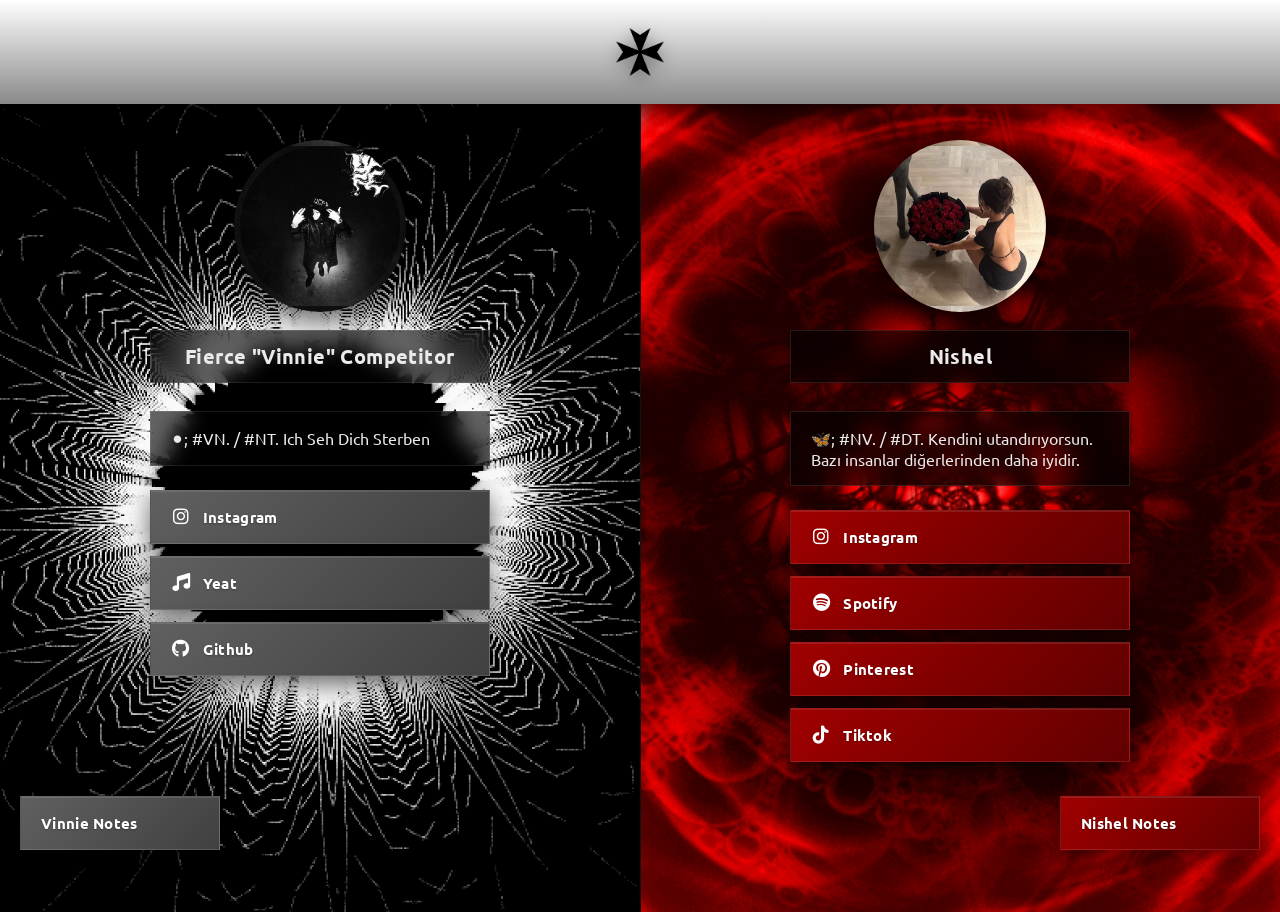
==== docs/index.html @ 677d3b59 "16 October" ====
<!-- BU BİR 1889 BİLEŞENİDİR TAMAMEN TIPA TIP KOPYALANMASI YASAKTIR. -->




<!DOCTYPE html>
<html lang="en">




<head>
    <meta charset="UTF-8">

    <meta name="viewport" content="width=device-width, initial-scale=1.0">

    <title>1889 SPECIALS</title>

    <link rel="icon" type="image/png" href=../IENA/1889.png">

    <link rel="stylesheet" href="style.css">

    <link rel="preconnect" href="https://fonts.googleapis.com">

    <link rel="preconnect" href="https://fonts.gstatic.com" crossorigin>

    <link href="https://fonts.googleapis.com/css2?family=Ubuntu:wght@300;400;500;700&display=swap" rel="stylesheet">
    
    <link rel="stylesheet" href="https://cdnjs.cloudflare.com/ajax/libs/font-awesome/6.4.0/css/all.min.css">

</head>




<body>
    <audio id="Background-Music" loop>

        <source src="../Music/NV.mp3" type="audio/mpeg">

    </audio>




    <header class="App-Header">

        <img src="../IENA/1889.png" alt="1889" class="Header-Logo">

    </header>




    <div class="Main-Viewport">

        <div class="Person-Column" id="V_Column">

            <div class="Person-Frame">

                <div class="Person-Avatar" style="background-image: url('../V_Folder/Vinnie.jpg');"></div>
                <div class="Person-Name">Fierce "Vinnie" Competitor</div>
                <div class="Bio-Block" id="V_Bio"></div>
                <div class="Buttons-Stack">


                    <button class="Action-Button V-Button" id="V_Button_1">
                        <i class="fab fa-instagram"></i>
                        <span class="Button-Text">Instagram</span>
                    </button>


                    <button class="Action-Button V-Button" id="V_Button_2">
                        <i class="fas fa-music"></i>
                        <span class="Button-Text">Yeat</span>
                    </button>


                    <button class="Action-Button V-Button" id="V_Button_3">
                        <i class="fab fa-github"></i>
                        <span class="Button-Text">Github</span>
                    </button>

                </div>

            </div>

        </div>




        <div class="Person-Column" id="N_Column">

            <div class="Person-Frame">

                <div class="Person-Avatar" style="background-image: url('../N_Folder/Nishel.jpg');"></div>
                <div class="Person-Name">Nishel</div>
                <div class="Bio-Block" id="N_Bio"></div>
                <div class="Buttons-Stack">


                    <button class="Action-Button N-Button" id="N_Button_1">
                        <i class="fab fa-instagram"></i>
                        <span class="Button-Text">Instagram</span>
                    </button>


                    <button class="Action-Button N-Button" id="N_Button_2">
                        <i class="fab fa-spotify"></i>
                        <span class="Button-Text">Spotify</span>
                    </button>


                    <button class="Action-Button N-Button" id="N_Button_3">
                        <i class="fab fa-pinterest"></i>
                        <span class="Button-Text">Pinterest</span>
                    </button>


                    <button class="Action-Button N-Button" id="N_Button_4">
                        <i class="fab fa-tiktok"></i>
                        <span class="Button-Text">Tiktok</span>
                    </button>

                </div>

            </div>

        </div>

    </div>




    <button class="Action-Button V-Button" id="V_Button_Message">
        <span class="Button-Text">Vinnie Notes</span>
    </button>




    <button class="Action-Button N-Button" id="N_Button_Message">
        <span class="Button-Text">Nishel Notes</span>
    </button>




    <script>
        const V_Bio_Text = "⚫; #VN. / #NT. Ich Seh Dich Sterben";
        Set_Bio_Text("V_Bio", V_Bio_Text);
        const V_Button_1_Link = "https://www.instagram.com/0001.vinnie/";
        const V_Button_2_Link = "https://music.youtube.com/watch?v=TroymF8_WAo";
        const V_Button_3_Link = "https://github.com/0001-Vinnie";



        const N_Bio_Text = "🦋; #NV. / #DT. Kendini utandırıyorsun. Bazı insanlar diğerlerinden daha iyidir.";
        Set_Bio_Text("N_Bio", N_Bio_Text);
        const N_Button_1_Link = "https://www.instagram.com/0005.nishel/";
        const N_Button_2_Link = "https://open.spotify.com/user/31ue23cku6papytwlgvmkqzmvhme?si=p1-697N8Q5yFjzRHMehl0A";
        const N_Button_3_Link = "https://pin.it/tcxnxQwHT";
        const N_Button_4_Link = "https://www.tiktok.com/@msnishel";




        function Set_Bio_Text(Element_Id, Bio_Text) {
            document.getElementById(Element_Id).innerText = Bio_Text;
        }




        function Redirect_To_Url(Url) {
            window.open(Url, '_blank');
        }




        function Start_Music() {
            const Music = document.getElementById('Background-Music');

            Music.volume = 0.3;

            Music.play().catch(error => {
                console.log('Music autoplay prevented:', error);
            });

        }




        document.body.addEventListener('click', Start_Music, { once: true });
        document.body.addEventListener('touchstart', Start_Music, { once: true });




        document.getElementById("V_Button_1").addEventListener("click", () => Redirect_To_Url(V_Button_1_Link));
        document.getElementById("V_Button_2").addEventListener("click", () => Redirect_To_Url(V_Button_2_Link));
        document.getElementById("V_Button_3").addEventListener("click", () => Redirect_To_Url(V_Button_3_Link));
        document.getElementById("V_Button_Message").addEventListener("click", () => window.location.href = "../Message/V_Message.html");




        document.getElementById("N_Button_1").addEventListener("click", () => Redirect_To_Url(N_Button_1_Link));
        document.getElementById("N_Button_2").addEventListener("click", () => Redirect_To_Url(N_Button_2_Link));
        document.getElementById("N_Button_3").addEventListener("click", () => Redirect_To_Url(N_Button_3_Link));
        document.getElementById("N_Button_4").addEventListener("click", () => Redirect_To_Url(N_Button_4_Link));
        document.getElementById("N_Button_Message").addEventListener("click", () => window.location.href = "../Message/N_Message.html");




    </script>

</body>

</html>
---- docs/style.css ----
/* BU BİR 1889 BİLEŞENİDİR TAMAMEN TIPA TIP KOPYALANMASI YASAKTIR. */




:Root {
  --Header-Height: 92px;
  --White: #ffffff;
  --Stripe-Red: #c33a3a;
  --Badge-Green: #39ff7a;
  --Bg: #0f0f10;
  --Text: #eaeaea;
  --Muted: #c7c7c7;
  --Card-Bg: rgba(255,255,255,0.03);
  --Glass-Border: rgba(255,255,255,0.06);
  --V-Background: url('../V_Folder/V_Background.gif');
  --N-Background: url('../N_Folder/N_Background.gif');
  --V-Gradient-Start: #606060;
  --V-Gradient-End: #404040;
  --N-Gradient-Start: #a00000;
  --N-Gradient-End: #600000;
}




Html, Body {
  height: 100%;
  margin: 0;
  background: var(--Bg);
  color: var(--Text);
  font-family: 'Ubuntu', 'Inter', ui-sans-serif, system-ui, -apple-system, "Segoe UI", Roboto, "Helvetica Neue", Arial;
  -webkit-font-smoothing: antialiased;
  -moz-osx-font-smoothing: grayscale;
}




.App-Header {
  height: var(--Header-Height);
  background: linear-gradient(180deg, var(--White) 0%, #898989 100%);
  position: relative;
  display: flex;
  align-items: flex-end;
  justify-content: center;
  padding-bottom: 12px;
  box-shadow: 0 8px 24px rgba(0,0,0,0.7);
}




.Header-Stripe {
  display: none;
}




.Header-Logo {
  width: 48px;
  height: 48px;
  object-fit: contain;
  filter: drop-shadow(0 4px 8px rgba(0,0,0,0.4));
  position: absolute;
  top: 50%;
  left: 50%;
  transform: translate(-50%, -50%);
}




.Main-Viewport {
  display: grid;
  grid-template-columns: 1fr 1fr;
  gap: 1px;
  height: calc(100vh - var(--Header-Height));
}




.Main-Viewport::before {
  content: "";
  position: absolute;
  top: var(--Header-Height);
  bottom: 0;
  left: 50%;
  width: 1px;
  background: rgba(255,255,255,0.03);
  transform: translateX(-0.5px);
  pointer-events: none;
}




.Person-Column {
  padding: 36px 28px;
  overflow-y: auto;
  -webkit-overflow-scrolling: touch;
  box-sizing: border-box;
  display: flex;
  flex-direction: column;
  align-items: center;
}




.Person-Frame {
  width: 340px;
  max-width: 86%;
  display: flex;
  flex-direction: column;
  align-items: center;
  gap: 18px;
  margin-bottom: 24px;
}




.Person-Avatar {
  width: 160px;
  height: 160px;
  border-radius: 50%;
  background-size: cover;
  background-position: center;
  box-shadow: 0 10px 30px rgba(0,0,0,0.6);
  border: 6px solid rgba(255,255,255,0.03);
}




.Person-Name {
  font-size: 20px;
  font-weight: 700;
  letter-spacing: 0.4px;
  background: rgba(0,0,0,0.6);
  padding: 12px 20px;
  border-radius: 0px;
  backdrop-filter: blur(10px);
  border: 1px solid rgba(255,255,255,0.1);
  text-align: center;
  width: 100%;
  box-sizing: border-box;
}




.Person-Role {
  font-size: 13px;
  color: var(--Muted);
}




.Bio-Block {
  width: 100%;
  background: rgba(0,0,0,0.6);
  border: 1px solid rgba(255,255,255,0.1);
  padding: 16px 20px;
  border-radius: 0px;
  color: var(--Text);
  margin-top: 10px;
  display: block;
  backdrop-filter: blur(10px);
  box-sizing: border-box;
}




.Bio-Block p {
  margin: 0;
  line-height: 1.45;
  color: var(--Muted);
  font-size: 14px;
}




.Buttons-Stack {
  width: 100%;
  display: flex;
  flex-direction: column;
  gap: 12px;
  align-items: stretch;
  margin-top: 6px;
}




.Action-Button {
  padding: 16px 20px;
  border-radius: 0px;
  border: 1px solid rgba(255,255,255,0.1);
  cursor: pointer;
  font-weight: 600;
  text-align: left;
  position: relative;
  overflow: hidden;
  transition: all 0.3s ease;
  font-family: 'Ubuntu', sans-serif;
  font-size: 15px;
  letter-spacing: 0.3px;
  background: rgba(0,0,0,0.6);
  backdrop-filter: blur(10px);
  color: #ffffff;
  box-sizing: border-box;
  display: flex;
  align-items: center;
  gap: 12px;
}



.Action-Button i {
  font-size: 18px;
  width: 20px;
  text-align: center;
}




.Action-Button:hover {
  transform: translateY(-2px);
  box-shadow: 0 12px 32px rgba(0,0,0,0.8);
}




.Action-Button:active {
  transform: translateY(0px);
}




.Button-Text {
  position: relative;
  z-index: 2;
  text-shadow: 0 1px 2px rgba(0,0,0,0.3);
}




#V_Column {
  background-color: #0f0f10;
  background-image: var(--V-Background);
  background-size: cover;
  background-position: center;
}




.V-Button {
  background: linear-gradient(135deg, var(--V-Gradient-Start) 0%, var(--V-Gradient-End) 100%);
  color: #ffffff;
  box-shadow: 0 8px 24px rgba(0,0,0,0.6), 
  inset 0 1px 0 rgba(255,255,255,0.1);
}




.V-Button:hover {
  background: linear-gradient(135deg, #707070 0%, #505050 100%);
}




#V_Button_Message {
  position: fixed;
  bottom: 50px;
  left: 20px;
  z-index: 1000;
  width: 200px;
}




#N_Column {
  background-color: #800000;
  background-image: var(--N-Background);
  background-size: cover;
  background-position: center;
}




.N-Button {
  background: linear-gradient(135deg, var(--N-Gradient-Start) 0%, var(--N-Gradient-End) 100%);
  color: #ffffff;
  box-shadow: 0 8px 24px rgba(0,0,0,0.6), 
  inset 0 1px 0 rgba(255,255,255,0.1);
}




.N-Button:hover {
  background: linear-gradient(135deg, #b00000 0%, #700000 100%);
}




#N_Button_Message {
  position: fixed;
  bottom: 50px;
  right: 20px;
  z-index: 1000;
  width: 200px;
}




@media (max-width: 900px) {

  .Main-Viewport {
    grid-template-columns: 1fr;
  }

  .Main-Viewport::before {
    display: none;
  }

  .App-Header {
    padding-bottom: 10px;
  }

  #V_Button_Message, #N_Button_Message {
      display: none;
  }

}
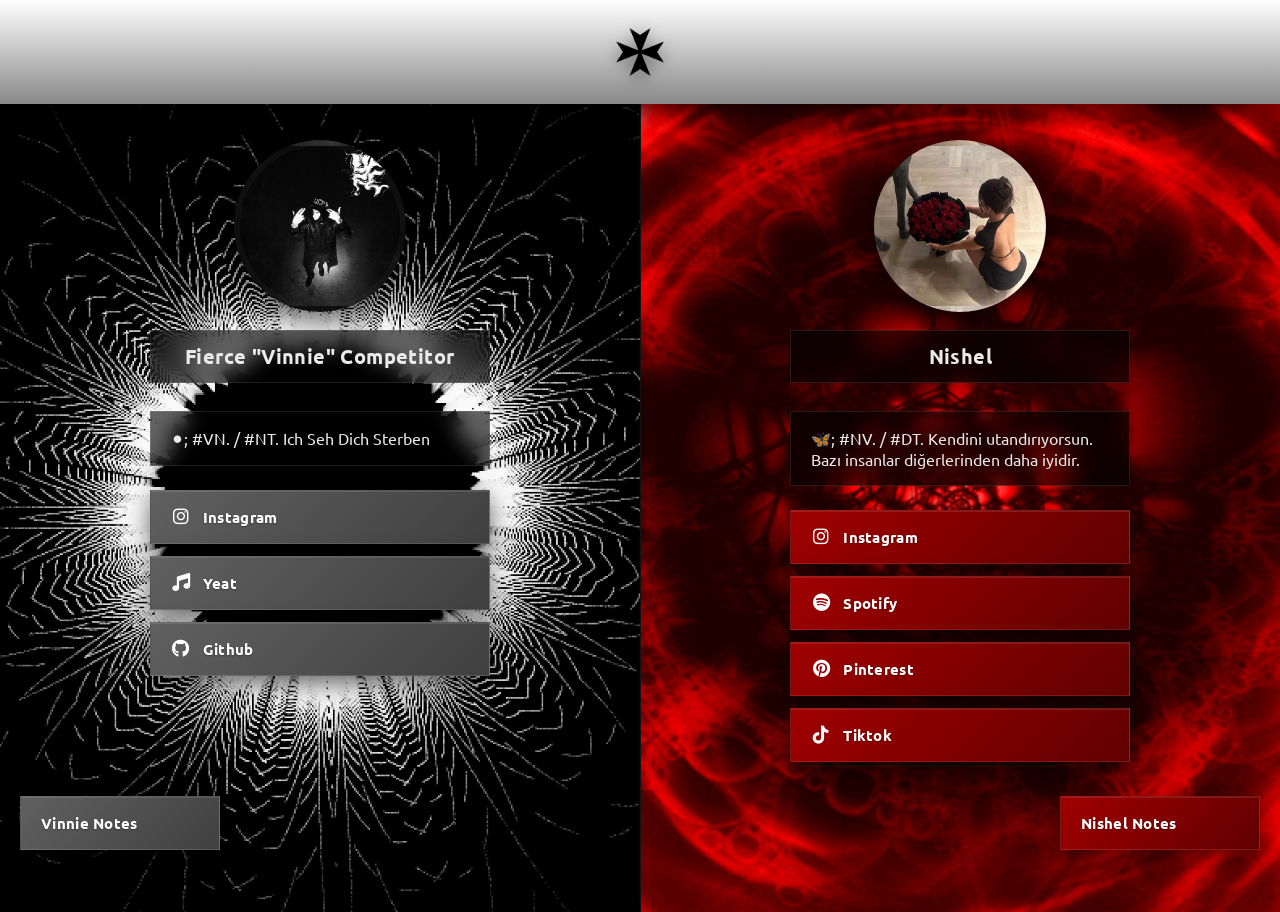
==== commit a81aff4e: "16 October" ====
--- a/docs/index.html
+++ b/docs/index.html
@@ -16,7 +16,7 @@
 
     <title>1889 SPECIALS</title>
 
-    <link rel="icon" type="image/png" href=../IENA/1889.png">
+    <link rel="icon" type="image/png" href=IENA/1889.png">
 
     <link rel="stylesheet" href="style.css">
 
@@ -36,7 +36,7 @@
 <body>
     <audio id="Background-Music" loop>
 
-        <source src="../Music/NV.mp3" type="audio/mpeg">
+        <source src="Music/NV.mp3" type="audio/mpeg">
 
     </audio>
 
@@ -45,7 +45,7 @@
 
     <header class="App-Header">
 
-        <img src="../IENA/1889.png" alt="1889" class="Header-Logo">
+        <img src="IENA/1889.png" alt="1889" class="Header-Logo">
 
     </header>
 
@@ -58,7 +58,7 @@
 
             <div class="Person-Frame">
 
-                <div class="Person-Avatar" style="background-image: url('../V_Folder/Vinnie.jpg');"></div>
+                <div class="Person-Avatar" style="background-image: url('V_Folder/Vinnie.jpg');"></div>
                 <div class="Person-Name">Fierce "Vinnie" Competitor</div>
                 <div class="Bio-Block" id="V_Bio"></div>
                 <div class="Buttons-Stack">
@@ -94,7 +94,7 @@
 
             <div class="Person-Frame">
 
-                <div class="Person-Avatar" style="background-image: url('../N_Folder/Nishel.jpg');"></div>
+                <div class="Person-Avatar" style="background-image: url('N_Folder/Nishel.jpg');"></div>
                 <div class="Person-Name">Nishel</div>
                 <div class="Bio-Block" id="N_Bio"></div>
                 <div class="Buttons-Stack">
@@ -204,7 +204,7 @@
         document.getElementById("V_Button_1").addEventListener("click", () => Redirect_To_Url(V_Button_1_Link));
         document.getElementById("V_Button_2").addEventListener("click", () => Redirect_To_Url(V_Button_2_Link));
         document.getElementById("V_Button_3").addEventListener("click", () => Redirect_To_Url(V_Button_3_Link));
-        document.getElementById("V_Button_Message").addEventListener("click", () => window.location.href = "../Message/V_Message.html");
+        document.getElementById("V_Button_Message").addEventListener("click", () => window.location.href = "Message/V_Message.html");
 
 
 
@@ -213,7 +213,7 @@
         document.getElementById("N_Button_2").addEventListener("click", () => Redirect_To_Url(N_Button_2_Link));
         document.getElementById("N_Button_3").addEventListener("click", () => Redirect_To_Url(N_Button_3_Link));
         document.getElementById("N_Button_4").addEventListener("click", () => Redirect_To_Url(N_Button_4_Link));
-        document.getElementById("N_Button_Message").addEventListener("click", () => window.location.href = "../Message/N_Message.html");
+        document.getElementById("N_Button_Message").addEventListener("click", () => window.location.href = "Message/N_Message.html");
 
 
 
--- a/docs/style.css
+++ b/docs/style.css
@@ -13,8 +13,8 @@
   --Muted: #c7c7c7;
   --Card-Bg: rgba(255,255,255,0.03);
   --Glass-Border: rgba(255,255,255,0.06);
-  --V-Background: url('../V_Folder/V_Background.gif');
-  --N-Background: url('../N_Folder/N_Background.gif');
+  --V-Background: url('V_Folder/V_Background.gif');
+  --N-Background: url('N_Folder/N_Background.gif');
   --V-Gradient-Start: #606060;
   --V-Gradient-End: #404040;
   --N-Gradient-Start: #a00000;
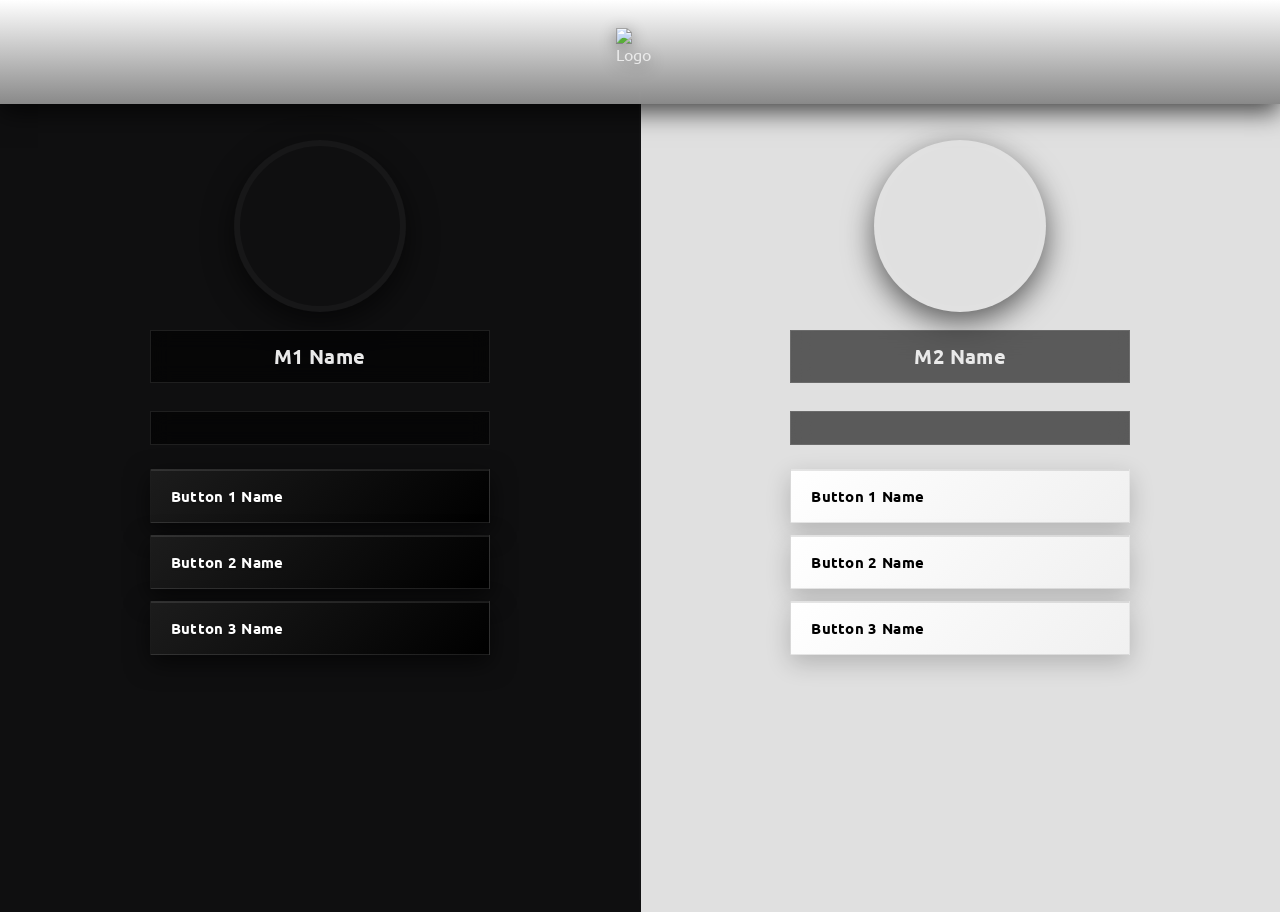
==== commit 4ff3e286: "NV-PAGE-1 Template" ====
--- a/docs/index.html
+++ b/docs/index.html
@@ -1,4 +1,4 @@
-<!-- BU BİR 1889 BİLEŞENİDİR TAMAMEN TIPA TIP KOPYALANMASI YASAKTIR. -->
+<!-- AÇIK DÜZENLENMEYE İZİN VERİLMİŞ 1889 BİLEŞENİ. -->
 
 
 
@@ -14,20 +14,19 @@
 
     <meta name="viewport" content="width=device-width, initial-scale=1.0">
 
-    <title>1889 SPECIALS</title>
+    <title></title> <!-- Your Page Name <title>Here</title> -->
 
-    <link rel="icon" type="image/png" href=IENA/1889.png">
+    <link rel="icon" type="image/png" href=""> <!-- href="Your Page Icon File Path Here" -->
 
-    <link rel="stylesheet" href="style.css">
+    <link rel="stylesheet" href="style.css"> <!-- href="Your Style .css File Path Here" -->
 
     <link rel="preconnect" href="https://fonts.googleapis.com">
 
     <link rel="preconnect" href="https://fonts.gstatic.com" crossorigin>
 
     <link href="https://fonts.googleapis.com/css2?family=Ubuntu:wght@300;400;500;700&display=swap" rel="stylesheet">
-    
+
     <link rel="stylesheet" href="https://cdnjs.cloudflare.com/ajax/libs/font-awesome/6.4.0/css/all.min.css">
-
 </head>
 
 
@@ -36,7 +35,7 @@
 <body>
     <audio id="Background-Music" loop>
 
-        <source src="Music/NV.mp3" type="audio/mpeg">
+        <source src="" type="audio/mpeg"> <!-- <source src="Your Music .mp3 File Path Here" -->
 
     </audio>
 
@@ -45,7 +44,7 @@
 
     <header class="App-Header">
 
-        <img src="IENA/1889.png" alt="1889" class="Header-Logo">
+        <img src="Path/To/Your/Logo.png" alt="Logo" class="Header-Logo"> <!-- <img src="Your .png Transparent Background Icon Path Here" -->
 
     </header>
 
@@ -54,115 +53,91 @@
 
     <div class="Main-Viewport">
 
-        <div class="Person-Column" id="V_Column">
+        <div class="Person-Column" id="M1_Column">
 
             <div class="Person-Frame">
 
-                <div class="Person-Avatar" style="background-image: url('V_Folder/Vinnie.jpg');"></div>
-                <div class="Person-Name">Fierce "Vinnie" Competitor</div>
-                <div class="Bio-Block" id="V_Bio"></div>
+                <div class="Person-Avatar" style="background-image: url('Path/To/M1/Avatar.jpg');"></div>
+                <div class="Person-Name">M1 Name</div>
+                <div class="Bio-Block" id="M1_Bio"></div>
                 <div class="Buttons-Stack">
 
 
-                    <button class="Action-Button V-Button" id="V_Button_1">
-                        <i class="fab fa-instagram"></i>
-                        <span class="Button-Text">Instagram</span>
+                    <button class="Action-Button M1-Button" id="M1_Button_1">
+                        <span class="Button-Text">Button 1 Name</span>
                     </button>
 
 
-                    <button class="Action-Button V-Button" id="V_Button_2">
-                        <i class="fas fa-music"></i>
-                        <span class="Button-Text">Yeat</span>
+                    <button class="Action-Button M1-Button" id="M1_Button_2">
+                        <span class="Button-Text">Button 2 Name</span>
                     </button>
 
 
-                    <button class="Action-Button V-Button" id="V_Button_3">
-                        <i class="fab fa-github"></i>
-                        <span class="Button-Text">Github</span>
+                    <button class="Action-Button M1-Button" id="M1_Button_3">
+                        <span class="Button-Text">Button 3 Name</span>
                     </button>
 
+
                 </div>
-
             </div>
-
         </div>
 
 
 
 
-        <div class="Person-Column" id="N_Column">
-
+        <div class="Person-Column" id="M2_Column">
             <div class="Person-Frame">
 
-                <div class="Person-Avatar" style="background-image: url('N_Folder/Nishel.jpg');"></div>
-                <div class="Person-Name">Nishel</div>
-                <div class="Bio-Block" id="N_Bio"></div>
+                <div class="Person-Avatar" style="background-image: url('Path/To/M2/Avatar.jpg');"></div>
+
+                <div class="Person-Name">M2 Name</div> 
+
+                <div class="Bio-Block" id="M2_Bio"></div>
+
                 <div class="Buttons-Stack">
 
 
-                    <button class="Action-Button N-Button" id="N_Button_1">
-                        <i class="fab fa-instagram"></i>
-                        <span class="Button-Text">Instagram</span>
+                    <button class="Action-Button M2-Button" id="M2_Button_1">
+                        <span class="Button-Text">Button 1 Name</span>
                     </button>
 
 
-                    <button class="Action-Button N-Button" id="N_Button_2">
-                        <i class="fab fa-spotify"></i>
-                        <span class="Button-Text">Spotify</span>
+                    <button class="Action-Button M2-Button" id="M2_Button_2">
+                        <span class="Button-Text">Button 2 Name</span>
                     </button>
 
 
-                    <button class="Action-Button N-Button" id="N_Button_3">
-                        <i class="fab fa-pinterest"></i>
-                        <span class="Button-Text">Pinterest</span>
+                    <button class="Action-Button M2-Button" id="M2_Button_3">
+                        <span class="Button-Text">Button 3 Name</span>
                     </button>
-
-
-                    <button class="Action-Button N-Button" id="N_Button_4">
-                        <i class="fab fa-tiktok"></i>
-                        <span class="Button-Text">Tiktok</span>
-                    </button>
-
                 </div>
-
             </div>
-
         </div>
-
     </div>
 
 
 
 
-    <button class="Action-Button V-Button" id="V_Button_Message">
-        <span class="Button-Text">Vinnie Notes</span>
-    </button>
+    <script>
+
+        const M1_Bio_Text = ""; // Member 1 Bio Here
+
+        Set_Bio_Text("M1_Bio", M1_Bio_Text);
+
+        const M1_Button_1_Link = ""; // Member 1 Button 1 Link Here
+        const M1_Button_2_Link = ""; // Member 1 Button 2 Link Here
+        const M1_Button_3_Link = ""; // Member 1 Button 3 Link Here
 
 
 
 
-    <button class="Action-Button N-Button" id="N_Button_Message">
-        <span class="Button-Text">Nishel Notes</span>
-    </button>
+        const M2_Bio_Text = ""; // Member 2 Bio Here
 
+        Set_Bio_Text("M2_Bio", M2_Bio_Text);
 
-
-
-    <script>
-        const V_Bio_Text = "⚫; #VN. / #NT. Ich Seh Dich Sterben";
-        Set_Bio_Text("V_Bio", V_Bio_Text);
-        const V_Button_1_Link = "https://www.instagram.com/0001.vinnie/";
-        const V_Button_2_Link = "https://music.youtube.com/watch?v=TroymF8_WAo";
-        const V_Button_3_Link = "https://github.com/0001-Vinnie";
-
-
-
-        const N_Bio_Text = "🦋; #NV. / #DT. Kendini utandırıyorsun. Bazı insanlar diğerlerinden daha iyidir.";
-        Set_Bio_Text("N_Bio", N_Bio_Text);
-        const N_Button_1_Link = "https://www.instagram.com/0005.nishel/";
-        const N_Button_2_Link = "https://open.spotify.com/user/31ue23cku6papytwlgvmkqzmvhme?si=p1-697N8Q5yFjzRHMehl0A";
-        const N_Button_3_Link = "https://pin.it/tcxnxQwHT";
-        const N_Button_4_Link = "https://www.tiktok.com/@msnishel";
+        const M2_Button_1_Link = ""; // Member 2 Button 1 Link Here
+        const M2_Button_2_Link = ""; // Member 2 Button 2 Link Here
+        const M2_Button_3_Link = ""; // Member 2 Button 3 Link Here
 
 
 
@@ -183,13 +158,10 @@
 
         function Start_Music() {
             const Music = document.getElementById('Background-Music');
-
             Music.volume = 0.3;
-
             Music.play().catch(error => {
                 console.log('Music autoplay prevented:', error);
             });
-
         }
 
 
@@ -201,19 +173,16 @@
 
 
 
-        document.getElementById("V_Button_1").addEventListener("click", () => Redirect_To_Url(V_Button_1_Link));
-        document.getElementById("V_Button_2").addEventListener("click", () => Redirect_To_Url(V_Button_2_Link));
-        document.getElementById("V_Button_3").addEventListener("click", () => Redirect_To_Url(V_Button_3_Link));
-        document.getElementById("V_Button_Message").addEventListener("click", () => window.location.href = "Message/V_Message.html");
+        document.getElementById("M1_Button_1").addEventListener("click", () => Redirect_To_Url(M1_Button_1_Link));
+        document.getElementById("M1_Button_2").addEventListener("click", () => Redirect_To_Url(M1_Button_2_Link));
+        document.getElementById("M1_Button_3").addEventListener("click", () => Redirect_To_Url(M1_Button_3_Link));
 
 
 
 
-        document.getElementById("N_Button_1").addEventListener("click", () => Redirect_To_Url(N_Button_1_Link));
-        document.getElementById("N_Button_2").addEventListener("click", () => Redirect_To_Url(N_Button_2_Link));
-        document.getElementById("N_Button_3").addEventListener("click", () => Redirect_To_Url(N_Button_3_Link));
-        document.getElementById("N_Button_4").addEventListener("click", () => Redirect_To_Url(N_Button_4_Link));
-        document.getElementById("N_Button_Message").addEventListener("click", () => window.location.href = "Message/N_Message.html");
+        document.getElementById("M2_Button_1").addEventListener("click", () => Redirect_To_Url(M2_Button_1_Link));
+        document.getElementById("M2_Button_2").addEventListener("click", () => Redirect_To_Url(M2_Button_2_Link));
+        document.getElementById("M2_Button_3").addEventListener("click", () => Redirect_To_Url(M2_Button_3_Link));
 
 
 
--- a/docs/style.css
+++ b/docs/style.css
@@ -1,9 +1,9 @@
-/* BU BİR 1889 BİLEŞENİDİR TAMAMEN TIPA TIP KOPYALANMASI YASAKTIR. */
-
-
-
-
-:Root {
+/* AÇIK DÜZENLENMEYE İZİN VERİLMİŞ 1889 BİLEŞENİ. */
+
+
+
+
+:root {
   --Header-Height: 92px;
   --White: #ffffff;
   --Stripe-Red: #c33a3a;
@@ -11,20 +11,21 @@
   --Bg: #0f0f10;
   --Text: #eaeaea;
   --Muted: #c7c7c7;
-  --Card-Bg: rgba(255,255,255,0.03);
-  --Glass-Border: rgba(255,255,255,0.06);
-  --V-Background: url('V_Folder/V_Background.gif');
-  --N-Background: url('N_Folder/N_Background.gif');
-  --V-Gradient-Start: #606060;
-  --V-Gradient-End: #404040;
-  --N-Gradient-Start: #a00000;
-  --N-Gradient-End: #600000;
-}
-
-
-
-
-Html, Body {
+  --Card-Bg: rgba(255, 255, 255, 0.03);
+  --Glass-Border: rgba(255, 255, 255, 0.06);
+  --M1-Background: url(''); /* url('Path To Your Member 1 Gif') */
+  --M2-Background: url(''); /* url('Path To Your Member 2 Gif') */
+  --M1-Gradient-Start: #1c1c1c;
+  --M1-Gradient-End: #000000;
+  --M2-Gradient-Start: #ffffff;
+  --M2-Gradient-End: #f0f0f0;
+}
+
+
+
+
+html,
+body {
   height: 100%;
   margin: 0;
   background: var(--Bg);
@@ -45,16 +46,14 @@
   align-items: flex-end;
   justify-content: center;
   padding-bottom: 12px;
-  box-shadow: 0 8px 24px rgba(0,0,0,0.7);
-}
-
+  box-shadow: 0 8px 24px rgba(0, 0, 0, 0.7);
+}
 
 
 
 .Header-Stripe {
   display: none;
 }
-
 
 
 
@@ -62,7 +61,7 @@
   width: 48px;
   height: 48px;
   object-fit: contain;
-  filter: drop-shadow(0 4px 8px rgba(0,0,0,0.4));
+  filter: drop-shadow(0 4px 8px rgba(0, 0, 0, 0.4));
   position: absolute;
   top: 50%;
   left: 50%;
@@ -89,7 +88,7 @@
   bottom: 0;
   left: 50%;
   width: 1px;
-  background: rgba(255,255,255,0.03);
+  background: rgba(255, 255, 255, 0.03);
   transform: translateX(-0.5px);
   pointer-events: none;
 }
@@ -129,8 +128,8 @@
   border-radius: 50%;
   background-size: cover;
   background-position: center;
-  box-shadow: 0 10px 30px rgba(0,0,0,0.6);
-  border: 6px solid rgba(255,255,255,0.03);
+  box-shadow: 0 10px 30px rgba(0, 0, 0, 0.6);
+  border: 6px solid rgba(255, 255, 255, 0.03);
 }
 
 
@@ -140,11 +139,11 @@
   font-size: 20px;
   font-weight: 700;
   letter-spacing: 0.4px;
-  background: rgba(0,0,0,0.6);
+  background: rgba(0, 0, 0, 0.6);
   padding: 12px 20px;
   border-radius: 0px;
   backdrop-filter: blur(10px);
-  border: 1px solid rgba(255,255,255,0.1);
+  border: 1px solid rgba(255, 255, 255, 0.1);
   text-align: center;
   width: 100%;
   box-sizing: border-box;
@@ -163,8 +162,8 @@
 
 .Bio-Block {
   width: 100%;
-  background: rgba(0,0,0,0.6);
-  border: 1px solid rgba(255,255,255,0.1);
+  background: rgba(0, 0, 0, 0.6);
+  border: 1px solid rgba(255, 255, 255, 0.1);
   padding: 16px 20px;
   border-radius: 0px;
   color: var(--Text);
@@ -202,7 +201,7 @@
 .Action-Button {
   padding: 16px 20px;
   border-radius: 0px;
-  border: 1px solid rgba(255,255,255,0.1);
+  border: 1px solid rgba(255, 255, 255, 0.1);
   cursor: pointer;
   font-weight: 600;
   text-align: left;
@@ -212,7 +211,7 @@
   font-family: 'Ubuntu', sans-serif;
   font-size: 15px;
   letter-spacing: 0.3px;
-  background: rgba(0,0,0,0.6);
+  background: rgba(0, 0, 0, 0.6);
   backdrop-filter: blur(10px);
   color: #ffffff;
   box-sizing: border-box;
@@ -220,6 +219,7 @@
   align-items: center;
   gap: 12px;
 }
+
 
 
 
@@ -234,7 +234,7 @@
 
 .Action-Button:hover {
   transform: translateY(-2px);
-  box-shadow: 0 12px 32px rgba(0,0,0,0.8);
+  box-shadow: 0 12px 32px rgba(0, 0, 0, 0.8);
 }
 
 
@@ -250,15 +250,15 @@
 .Button-Text {
   position: relative;
   z-index: 2;
-  text-shadow: 0 1px 2px rgba(0,0,0,0.3);
-}
-
-
-
-
-#V_Column {
+  text-shadow: 0 1px 2px rgba(0, 0, 0, 0.3);
+}
+
+
+
+
+#M1_Column {
   background-color: #0f0f10;
-  background-image: var(--V-Background);
+  background-image: var(--M1-Background);
   background-size: cover;
   background-position: center;
 }
@@ -266,37 +266,25 @@
 
 
 
-.V-Button {
-  background: linear-gradient(135deg, var(--V-Gradient-Start) 0%, var(--V-Gradient-End) 100%);
+.M1-Button {
+  background: linear-gradient(135deg, var(--M1-Gradient-Start) 0%, var(--M1-Gradient-End) 100%);
   color: #ffffff;
-  box-shadow: 0 8px 24px rgba(0,0,0,0.6), 
-  inset 0 1px 0 rgba(255,255,255,0.1);
-}
-
-
-
-
-.V-Button:hover {
-  background: linear-gradient(135deg, #707070 0%, #505050 100%);
-}
-
-
-
-
-#V_Button_Message {
-  position: fixed;
-  bottom: 50px;
-  left: 20px;
-  z-index: 1000;
-  width: 200px;
-}
-
-
-
-
-#N_Column {
-  background-color: #800000;
-  background-image: var(--N-Background);
+  box-shadow: 0 8px 24px rgba(0, 0, 0, 0.6), inset 0 1px 0 rgba(255, 255, 255, 0.1);
+}
+
+
+
+
+.M1-Button:hover {
+  background: linear-gradient(135deg, #333333 0%, #1a1a1a 100%);
+}
+
+
+
+
+#M2_Column {
+  background-color: #e0e0e0;
+  background-image: var(--M2-Background);
   background-size: cover;
   background-position: center;
 }
@@ -304,29 +292,25 @@
 
 
 
-.N-Button {
-  background: linear-gradient(135deg, var(--N-Gradient-Start) 0%, var(--N-Gradient-End) 100%);
-  color: #ffffff;
-  box-shadow: 0 8px 24px rgba(0,0,0,0.6), 
-  inset 0 1px 0 rgba(255,255,255,0.1);
-}
-
-
-
-
-.N-Button:hover {
-  background: linear-gradient(135deg, #b00000 0%, #700000 100%);
-}
-
-
-
-
-#N_Button_Message {
-  position: fixed;
-  bottom: 50px;
-  right: 20px;
-  z-index: 1000;
-  width: 200px;
+.M2-Button {
+  background: linear-gradient(135deg, var(--M2-Gradient-Start) 0%, var(--M2-Gradient-End) 100%);
+  color: #000000;
+  box-shadow: 0 8px 24px rgba(0, 0, 0, 0.2), inset 0 1px 0 rgba(0, 0, 0, 0.1);
+  border-color: rgba(0, 0, 0, 0.1);
+}
+
+
+
+
+.M2-Button .Button-Text {
+    text-shadow: none;
+}
+
+
+
+
+.M2-Button:hover {
+  background: linear-gradient(135deg, #f5f5f5 0%, #e0e0e0 100%);
 }
 
 
@@ -345,9 +329,4 @@
   .App-Header {
     padding-bottom: 10px;
   }
-
-  #V_Button_Message, #N_Button_Message {
-      display: none;
-  }
-
-}
+}
